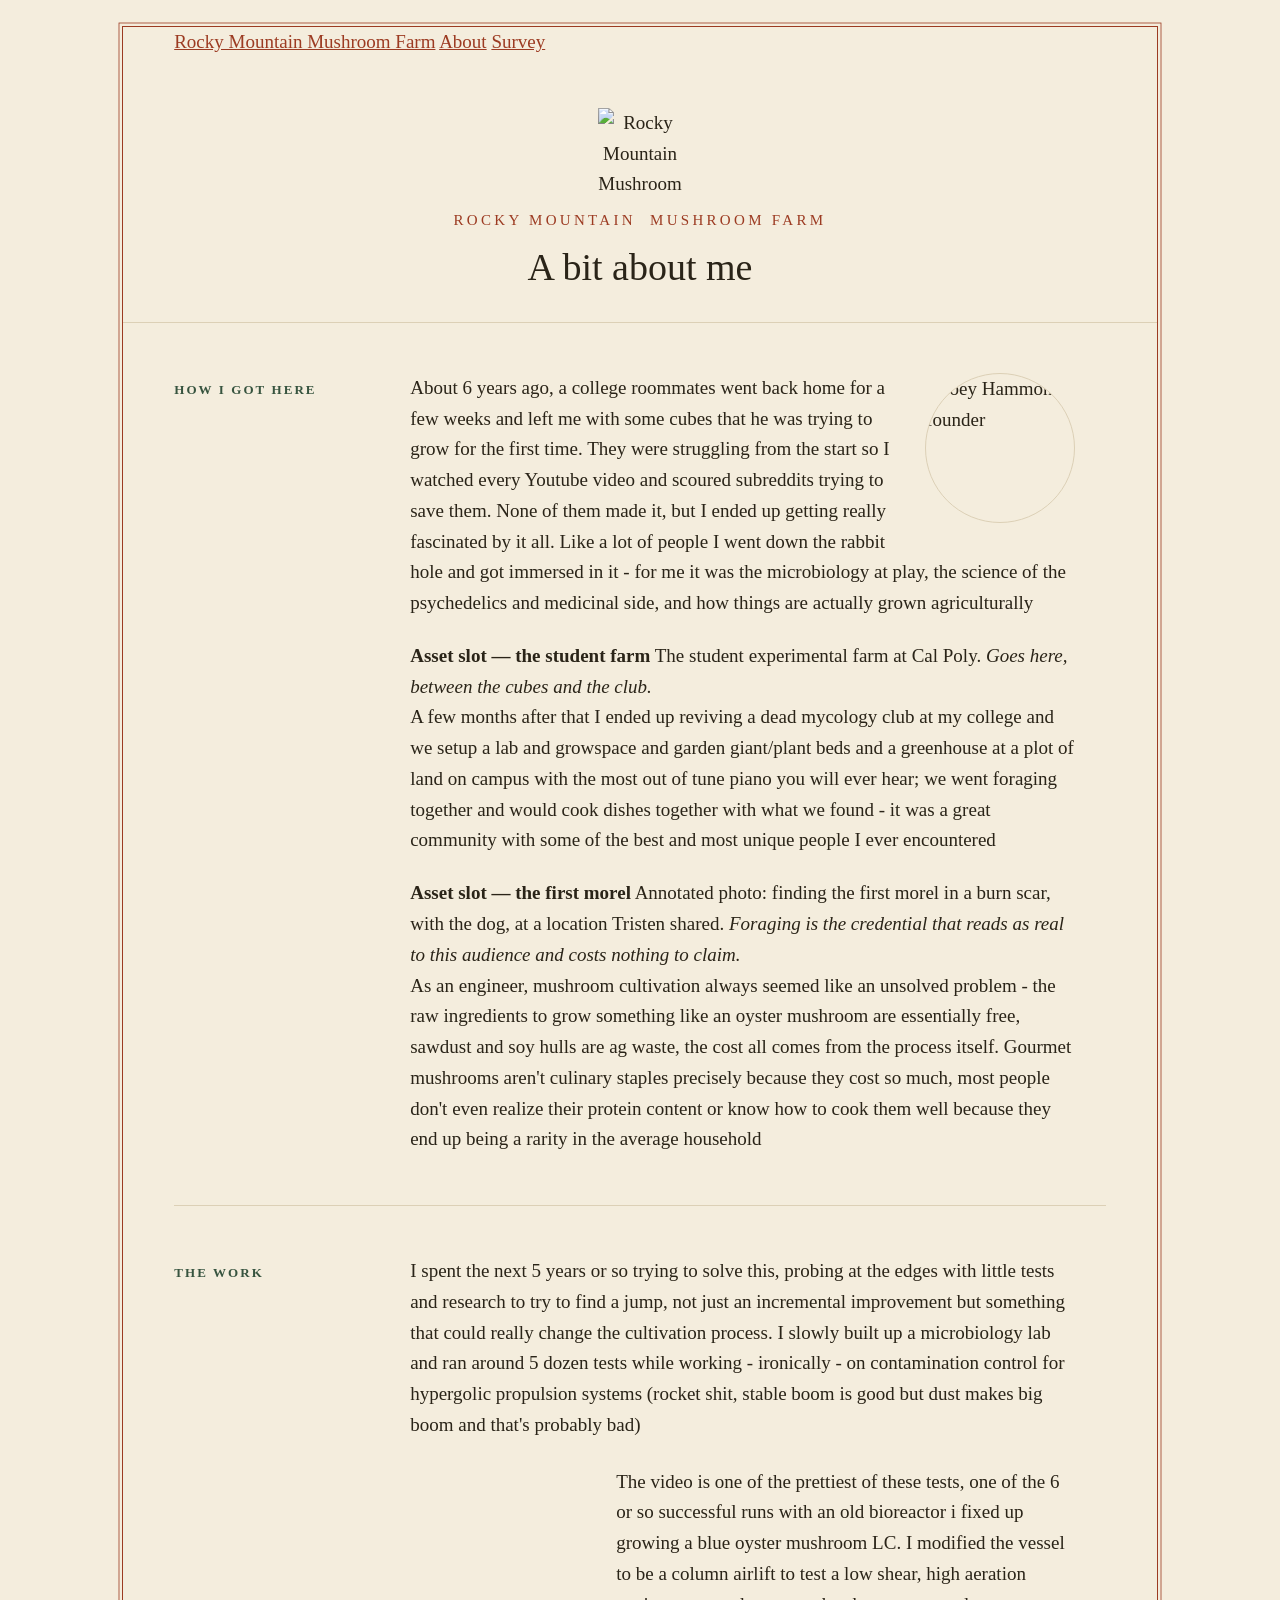
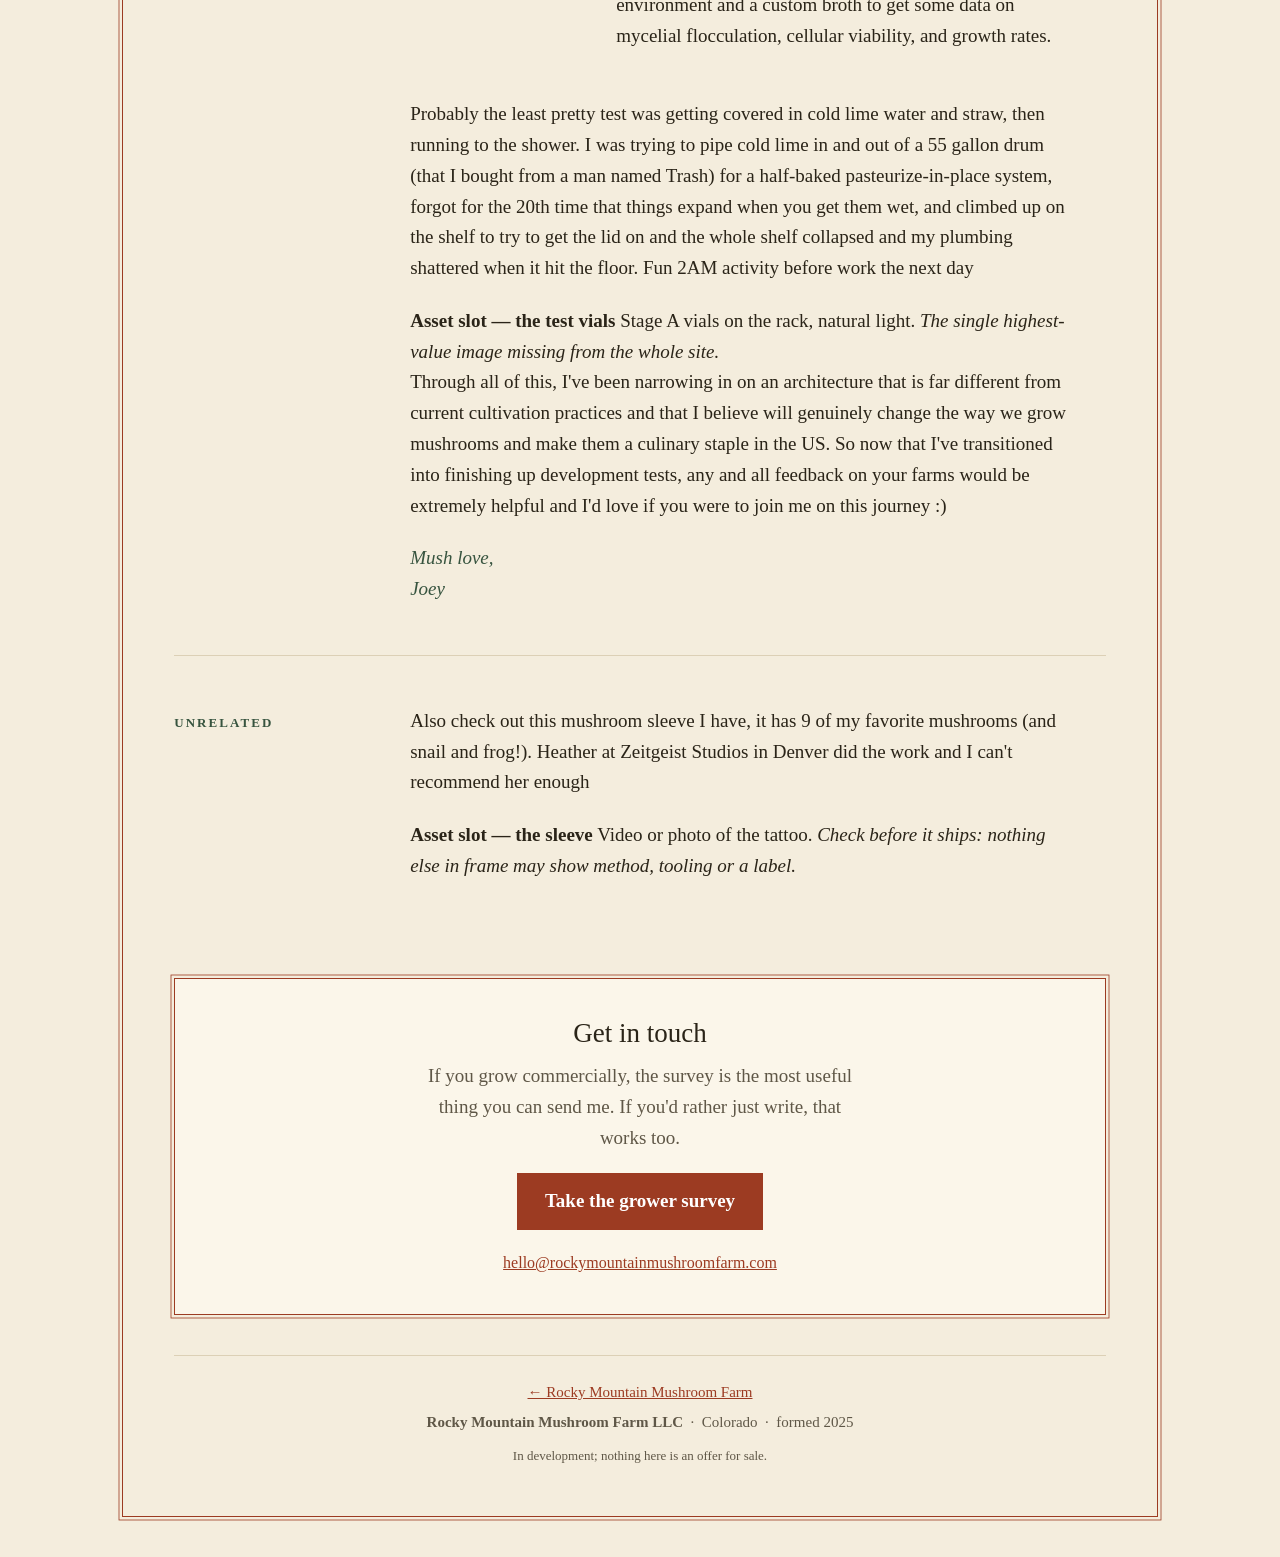
==== about/index.html @ e379b55b "Publish: three pages, real domain, analytics, the About story Generated by Business/Marketing/Websit" ====
<!doctype html>
<html lang="en" class="nojs">
<head>
<meta charset="utf-8">
<script>document.documentElement.className="js"</script>
<meta name="viewport" content="width=device-width,initial-scale=1">
<title>About — Rocky Mountain Mushroom Farm</title>
<meta name="description" content="Joey Hammond, Rocky Mountain Mushroom Farm: how a Colorado grow-block company started, and how to get in touch.">
<meta name="theme-color" content="#f4eddd" media="(prefers-color-scheme: light)">
<meta name="theme-color" content="#17160f" media="(prefers-color-scheme: dark)">
<link rel="canonical" href="https://rockymountainmushroomfarm.com/about.html">
<meta name="robots" content="index,follow">
<link rel="icon" type="image/png" href="assets/emblem.png">
<style>
  /* Tokens duplicated from index.html on purpose: three files, no build step, no
     stylesheet request on the critical path. ../Brand/check_brand.py compares them by
     value, so they cannot drift silently. */
  :root{
    color-scheme: light dark;
    --linen:#F4EDDD; --ink:#2A2418; --brick:#9C3B22; --pine:#37543F;
    --bg:var(--linen); --panel:#FBF6EA; --line:#DCD0B6; --muted:#5F5747;
    --maxw:1080px; --measure:70ch;
    --serif: Georgia,"Iowan Old Style","Palatino Linotype",Palatino,"Book Antiqua",
             "Times New Roman",serif;
  }
  @media (prefers-color-scheme: dark){
    :root{ --bg:#17160F; --panel:#1E1C14; --line:#3A3527; --ink:#EDE5D2;
           --muted:#A79D87; --brick:#D2743F; --pine:#8FB69C; }
  }
  *{box-sizing:border-box}
  body{margin:0;background:var(--bg);color:var(--ink);font:19px/1.62 var(--serif);
       -webkit-font-smoothing:antialiased;text-rendering:optimizeLegibility}
  img,video{max-width:100%;height:auto;display:block}
  .wrap{max-width:var(--maxw);margin:0 auto;padding:26px 22px 40px}
  a{color:var(--brick)}
  a:focus-visible{outline:2px solid var(--brick);outline-offset:3px}
  .sheet{position:relative;border:1.6px solid var(--brick);
    box-shadow:0 0 0 2.6px var(--bg),0 0 0 3.4px var(--brick);
    padding:0 clamp(20px,4vw,52px) clamp(26px,4vw,44px);background:var(--bg);
    overflow:hidden}
  .sheet::before{content:"";position:absolute;inset:0;z-index:0;pointer-events:none;
    background:url("assets/gills.png") repeat;background-size:270px 270px;opacity:.06}
  .sheet>*{position:relative;z-index:1}
  @media (prefers-color-scheme: dark){ .sheet::before{opacity:.11;filter:invert(1)} }

  header{text-align:center;padding:clamp(30px,5vw,50px) 0 clamp(22px,3vw,32px);
    border-bottom:1px solid var(--line);
    margin:0 calc(-1 * clamp(20px,4vw,52px)) 0}
  .emblem{width:84px;margin:0 auto 16px}
  @media (prefers-color-scheme: dark){ .emblem img{filter:invert(1)} }
  .wordmark{font-size:15px;letter-spacing:.22em;color:var(--brick);margin:0 0 14px}
  h1{font-size:clamp(26px,3.6vw,38px);line-height:1.15;margin:0;font-weight:400}

  section{display:grid;grid-template-columns:190px minmax(0,1fr);gap:0 46px;
    padding:50px 0;border-bottom:1px solid var(--line)}
  section:last-of-type{border-bottom:0}
  h2{grid-column:1;margin:6px 0 0;font-size:13px;letter-spacing:.16em;
    text-transform:uppercase;color:var(--pine);font-weight:700}
  .body{grid-column:2;max-width:var(--measure)}
  .body>*:first-child{margin-top:0}
  .body>*:last-child{margin-bottom:0}
  .body p{margin:0 0 22px}
  @media (max-width:860px){
    section{grid-template-columns:1fr;gap:0;padding:38px 0}
    h2{grid-column:1;margin:0 0 14px}
    .body{grid-column:1}
  }

  /* The bioreactor clip was shot against a lab wall whose top-right corner was a hard
     white panel that punched a hole in the page. build_media.py crops the wall out and
     grades the highlights down to linen; this mask does the rest, dissolving the
     rectangle into whatever the page ground is. It has to be CSS, not baked in: the
     ground is linen in light mode and near-black in dark mode. */
  figure{margin:30px 0 0}
  figure video,figure img{width:100%}
  figure.clip video{
    -webkit-mask-image:radial-gradient(ellipse 84% 76% at 50% 48%,
      #000 60%,rgba(0,0,0,.62) 85%,transparent 100%);
    mask-image:radial-gradient(ellipse 84% 76% at 50% 48%,
      #000 60%,rgba(0,0,0,.62) 85%,transparent 100%);
  }
  figcaption{font-size:15px;line-height:1.5;color:var(--muted);padding:10px 4px 2px}
  .media-row{display:grid;gap:20px;grid-template-columns:minmax(0,186px) minmax(0,1fr);
    align-items:center;margin:26px 0 0}
  .media-row figure{margin:0}
  @media (max-width:640px){ .media-row{grid-template-columns:1fr} }
  .portrait{width:150px;border-radius:50%;border:1px solid var(--line);float:right;
    margin:4px 0 18px 26px}
  @media (max-width:520px){ .portrait{float:none;margin:0 auto 20px} }

  /* Draft-only, same gate as index.html: these are the beats to write, not copy. A
     grower must never land on a page that shows them the outline instead of the story,
     so `body.clean` hides every one of them on a live host. Fill one in, delete its
     .todo, and it ships. */
  .todo{display:block;border:1.5px dashed var(--pine);padding:16px 20px;margin:0 0 18px;
    color:var(--pine);font-size:15.5px;line-height:1.55;background:var(--panel)}
  .todo b{display:block;font-size:13px;letter-spacing:.14em;text-transform:uppercase;
    margin-bottom:6px}
  .todo i{display:block;font-style:normal;color:var(--muted);font-size:14px;margin-top:6px}
  body.clean .todo{display:none}
  .signoff{margin-top:26px;font-style:italic;color:var(--pine)}
  body.clean .draftonly{display:none}

  .cta{border:1.6px solid var(--brick);box-shadow:0 0 0 2.6px var(--bg),0 0 0 3.4px var(--brick);
    padding:clamp(24px,4vw,38px);margin:46px 0 0;background:var(--panel);text-align:center}
  .cta h3{font-size:clamp(20px,2.4vw,27px);line-height:1.2;margin:0 0 12px;font-weight:400}
  .cta p{color:var(--muted);margin:0 auto 20px;max-width:46ch}
  .btn{display:inline-block;background:var(--brick);color:#fff;text-decoration:none;
    font-weight:700;padding:13px 28px}
  .quiet{font-size:16px;color:var(--muted)}
  footer{margin:40px 0 0;padding:24px 0 0;border-top:1px solid var(--line);
    font-size:15px;color:var(--muted);text-align:center}
  footer p{margin:0 0 6px}
</style>
</head>
<body>
<div class="wrap">
 <div class="sheet">

  <nav class="nav">
    <a class="nav-mark" href="index.html">Rocky&nbsp;Mountain Mushroom&nbsp;Farm</a>
    <span class="nav-links">
      <a href="about.html">About</a>
      <a href="survey.html">Survey</a>
    </span>
  </nav>

  <header>
    <div class="emblem">
      <img src="assets/emblem.png" width="84" height="84" decoding="async"
           alt="Rocky Mountain Mushroom Farm — woodcut oyster-mushroom seal">
    </div>
    <p class="wordmark">ROCKY&nbsp;MOUNTAIN&nbsp; MUSHROOM&nbsp;FARM</p>
    <h1>A bit about me</h1>
  </header>

  <section>
    <h2>How I got here</h2>
    <div class="body">
      <img class="portrait" src="assets/headshot.jpg" width="150" height="150"
           loading="lazy" decoding="async" alt="Joey Hammond, founder">

      <p>About 6 years ago, a college roommates went back home for a few weeks and
      left me with some cubes that he was trying to grow for the first time. They were
      struggling from the start so I watched every Youtube video and scoured subreddits
      trying to save them. None of them made it, but I ended up getting really
      fascinated by it all. Like a lot of people I went down the rabbit hole and got
      immersed in it - for me it was the microbiology at play, the science of the
      psychedelics and medicinal side, and how things are actually grown
      agriculturally</p>

      <div class="slot"><b>Asset slot — the student farm</b>
        The student experimental farm at Cal Poly.
        <i>Goes here, between the cubes and the club.</i></div>

      <p>A few months after that I ended up reviving a dead mycology club at my college
      and we setup a lab and growspace and garden giant/plant beds and a greenhouse at a
      plot of land on campus with the most out of tune piano you will ever hear; we went
      foraging together and would cook dishes together with what we found - it was a
      great community with some of the best and most unique people I ever
      encountered</p>

      <div class="slot"><b>Asset slot — the first morel</b>
        Annotated photo: finding the first morel in a burn scar, with the dog, at a
        location Tristen shared.
        <i>Foraging is the credential that reads as real to this audience and costs
        nothing to claim.</i></div>

      <p>As an engineer, mushroom cultivation always seemed like an unsolved problem -
      the raw ingredients to grow something like an oyster mushroom are essentially
      free, sawdust and soy hulls are ag waste, the cost all comes from the process
      itself. Gourmet mushrooms aren't culinary staples precisely because they cost so
      much, most people don't even realize their protein content or know how to cook
      them well because they end up being a rarity in the average household</p>
    </div>
  </section>

  <section>
    <h2>The work</h2>
    <div class="body">

      <p>I spent the next 5 years or so trying to solve this, probing at the edges
      with little tests and research to try to find a jump, not just an incremental
      improvement but something that could really change the cultivation process. I
      slowly built up a microbiology lab and ran around 5 dozen tests while working -
      ironically - on contamination control for hypergolic propulsion systems (rocket
      shit, stable boom is good but dust makes big boom and that's probably bad)</p>

      <div class="media-row">
        <figure class="clip">
          <video src="assets/bioreactor.mp4" poster="assets/bioreactor_poster.jpg"
                 autoplay muted loop playsinline preload="metadata"
                 aria-label="Aerated blue oyster liquid culture running in a bioreactor"></video>
        </figure>
        <div>
          <p>The video is one of the prettiest of these tests, one of the 6 or so
          successful runs with an old bioreactor i fixed up growing a blue oyster
          mushroom LC. I modified the vessel to be a column airlift to test a low shear,
          high aeration environment and a custom broth to get some data on mycelial
          flocculation, cellular viability, and growth rates.</p>
        </div>
      </div>

      <p style="margin-top:26px">Probably the least pretty test was getting covered in
      cold lime water and straw, then running to the shower. I was trying to pipe cold
      lime in and out of a 55 gallon drum (that I bought from a man named Trash) for a
      half-baked pasteurize-in-place system, forgot for the 20th time that things expand
      when you get them wet, and climbed up on the shelf to try to get the lid on and the
      whole shelf collapsed and my plumbing shattered when it hit the floor. Fun 2AM
      activity before work the next day</p>

      <div class="slot"><b>Asset slot — the test vials</b>
        Stage A vials on the rack, natural light.
        <i>The single highest-value image missing from the whole site.</i></div>

      <div class="todo"><b>⬖ Owner: the research paragraph goes here</b>
        A proposed paragraph covering the paper, the filing and the current stage — the
        one carrying the approved &ldquo;mycelial enzymatic expression&rdquo; wording —
        is drafted beside your verbatim text in
        <b>Business/Marketing/Website/ABOUT_ME_DRAFT.md §2</b>, for you to mesh in your
        own words.
        <i>It deliberately overlaps the five-years paragraph above; merge them into one
        rather than running both.</i></div>

      <p>Through all of this, I've been narrowing in on an architecture that is far
      different from current cultivation practices and that I believe will genuinely
      change the way we grow mushrooms and make them a culinary staple in the US. So now
      that I've transitioned into finishing up development tests, any and all feedback on
      your farms would be extremely helpful and I'd love if you were to join me on this
      journey :)</p>

      <p class="signoff">Mush love,<br>Joey</p>
    </div>
  </section>

  <section>
    <h2>Unrelated</h2>
    <div class="body">
      <p>Also check out this mushroom sleeve I have, it has 9 of my favorite mushrooms
      (and snail and frog!). Heather at Zeitgeist Studios in Denver did the work and I
      can't recommend her enough</p>

      <div class="slot"><b>Asset slot — the sleeve</b>
        Video or photo of the tattoo.
        <i>Check before it ships: nothing else in frame may show method, tooling or a
        label.</i></div>
    </div>
  </section>

  <div class="cta">
    <h3>Get in touch</h3>
    <p>If you grow commercially, the survey is the most useful thing you can send me. If
    you'd rather just write, that works too.</p>
    <p><a class="btn" href="survey.html">Take the grower survey</a></p>
    <p class="quiet" style="margin:20px auto 0">
      <a href="mailto:hello@rockymountainmushroomfarm.com">hello@rockymountainmushroomfarm.com</a></p>
  </div>

  <footer>
    <p><a href="index.html">&larr; Rocky Mountain Mushroom Farm</a></p>
    <p><strong>Rocky Mountain Mushroom Farm LLC</strong> &nbsp;·&nbsp; Colorado
       &nbsp;·&nbsp; formed 2025</p>
    <p class="quiet" style="margin-top:10px;font-size:13px">In development; nothing here
    is an offer for sale.</p>
  </footer>

 </div>
</div>

<script>
(function(){
  // Same gate as index.html: the outline is for you, not for a grower. file:// and
  // localhost show it, a real host hides it, ?draft=1 forces it on anywhere.
  var q = new URLSearchParams(location.search);
  var mine = location.protocol === 'file:' || /^(localhost|127\.|\[::1\])/.test(location.hostname);
  if (!(q.has('draft') || (mine && !q.has('clean')))) document.body.classList.add('clean');

  var v = document.querySelector('video');
  if (v && 'IntersectionObserver' in window){
    new IntersectionObserver(function(es){
      es.forEach(function(e){ if (e.isIntersecting) { v.play().catch(function(){}); } else { v.pause(); } });
    }, {threshold:0.15}).observe(v);
  }
})();
</script>
<!-- Cloudflare Web Analytics. Free, cookieless, no consent banner needed.
     Token supplied by the owner 2026-08-03. Same line on all three pages. -->
<script defer src="https://static.cloudflareinsights.com/beacon.min.js"
        data-cf-beacon='{"token": "ac9e7b3b735646d6b287cc9cdd461522"}'></script>
</body>
</html>
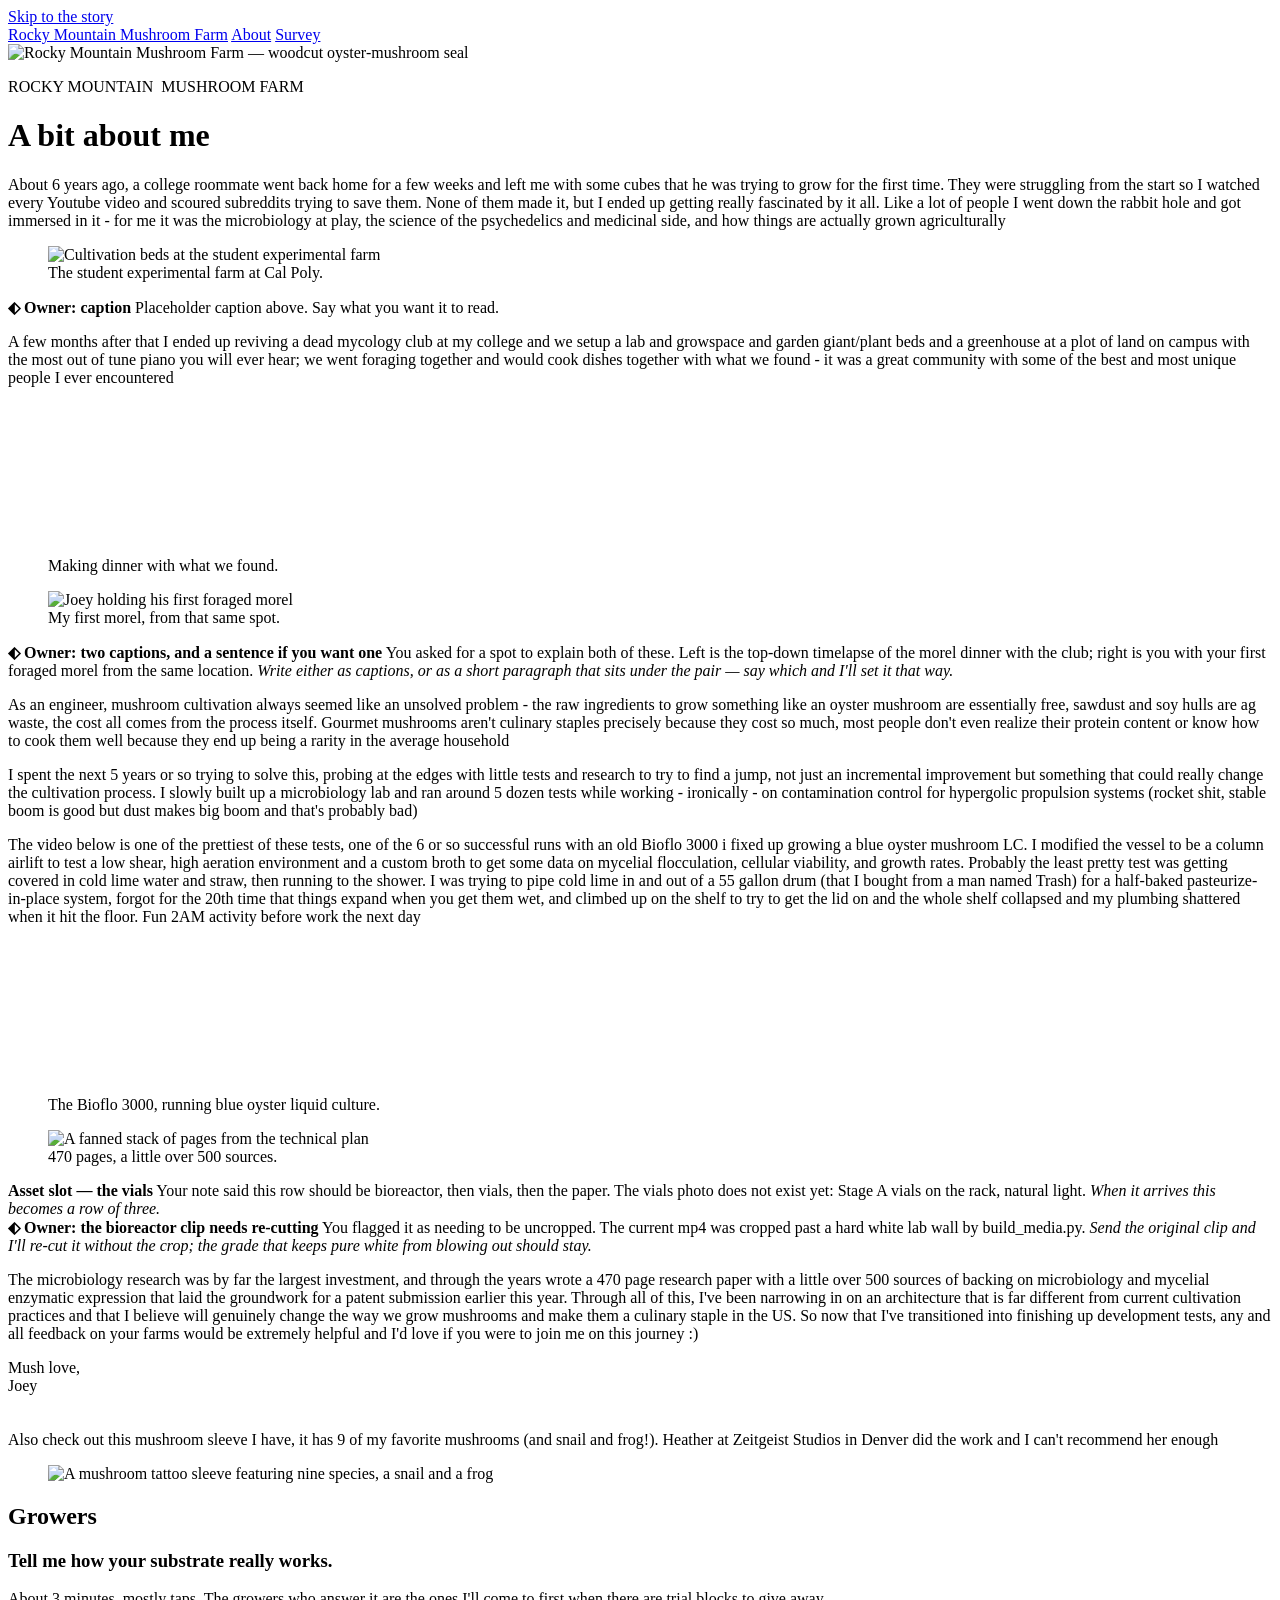
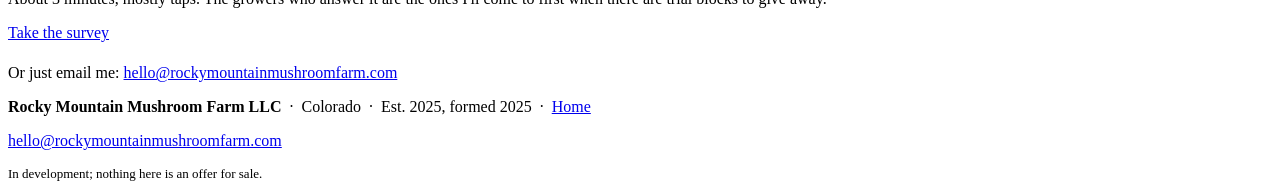
==== commit b947399d: "Site: one stylesheet, one script, and the owner's own copy - All CSS and JS moved into assets/site.c" ====
--- a/about/index.html
+++ b/about/index.html
@@ -5,127 +5,34 @@
 <script>document.documentElement.className="js"</script>
 <meta name="viewport" content="width=device-width,initial-scale=1">
 <title>About — Rocky Mountain Mushroom Farm</title>
-<meta name="description" content="Joey Hammond, Rocky Mountain Mushroom Farm: how a Colorado grow-block company started, and how to get in touch.">
+<meta name="description" content="How Rocky Mountain Mushroom Farm started: a college roommate's cubes, a revived mycology club, five years of tests, and a 470-page plan.">
 <meta name="theme-color" content="#f4eddd" media="(prefers-color-scheme: light)">
 <meta name="theme-color" content="#17160f" media="(prefers-color-scheme: dark)">
 <link rel="canonical" href="https://rockymountainmushroomfarm.com/about.html">
-<meta name="robots" content="index,follow">
+<meta property="og:title" content="About — Rocky Mountain Mushroom Farm">
+<meta property="og:description" content="How this started, and what five years of tests turned into.">
+<meta property="og:type" content="article">
+<meta property="og:url" content="https://rockymountainmushroomfarm.com/about.html">
+<meta property="og:image" content="https://rockymountainmushroomfarm.com/assets/og.png">
+<meta name="twitter:card" content="summary_large_image">
 <link rel="icon" type="image/png" href="assets/emblem.png">
-<style>
-  /* Tokens duplicated from index.html on purpose: three files, no build step, no
-     stylesheet request on the critical path. ../Brand/check_brand.py compares them by
-     value, so they cannot drift silently. */
-  :root{
-    color-scheme: light dark;
-    --linen:#F4EDDD; --ink:#2A2418; --brick:#9C3B22; --pine:#37543F;
-    --bg:var(--linen); --panel:#FBF6EA; --line:#DCD0B6; --muted:#5F5747;
-    --maxw:1080px; --measure:70ch;
-    --serif: Georgia,"Iowan Old Style","Palatino Linotype",Palatino,"Book Antiqua",
-             "Times New Roman",serif;
-  }
-  @media (prefers-color-scheme: dark){
-    :root{ --bg:#17160F; --panel:#1E1C14; --line:#3A3527; --ink:#EDE5D2;
-           --muted:#A79D87; --brick:#D2743F; --pine:#8FB69C; }
-  }
-  *{box-sizing:border-box}
-  body{margin:0;background:var(--bg);color:var(--ink);font:19px/1.62 var(--serif);
-       -webkit-font-smoothing:antialiased;text-rendering:optimizeLegibility}
-  img,video{max-width:100%;height:auto;display:block}
-  .wrap{max-width:var(--maxw);margin:0 auto;padding:26px 22px 40px}
-  a{color:var(--brick)}
-  a:focus-visible{outline:2px solid var(--brick);outline-offset:3px}
-  .sheet{position:relative;border:1.6px solid var(--brick);
-    box-shadow:0 0 0 2.6px var(--bg),0 0 0 3.4px var(--brick);
-    padding:0 clamp(20px,4vw,52px) clamp(26px,4vw,44px);background:var(--bg);
-    overflow:hidden}
-  .sheet::before{content:"";position:absolute;inset:0;z-index:0;pointer-events:none;
-    background:url("assets/gills.png") repeat;background-size:270px 270px;opacity:.06}
-  .sheet>*{position:relative;z-index:1}
-  @media (prefers-color-scheme: dark){ .sheet::before{opacity:.11;filter:invert(1)} }
-
-  header{text-align:center;padding:clamp(30px,5vw,50px) 0 clamp(22px,3vw,32px);
-    border-bottom:1px solid var(--line);
-    margin:0 calc(-1 * clamp(20px,4vw,52px)) 0}
-  .emblem{width:84px;margin:0 auto 16px}
-  @media (prefers-color-scheme: dark){ .emblem img{filter:invert(1)} }
-  .wordmark{font-size:15px;letter-spacing:.22em;color:var(--brick);margin:0 0 14px}
-  h1{font-size:clamp(26px,3.6vw,38px);line-height:1.15;margin:0;font-weight:400}
-
-  section{display:grid;grid-template-columns:190px minmax(0,1fr);gap:0 46px;
-    padding:50px 0;border-bottom:1px solid var(--line)}
-  section:last-of-type{border-bottom:0}
-  h2{grid-column:1;margin:6px 0 0;font-size:13px;letter-spacing:.16em;
-    text-transform:uppercase;color:var(--pine);font-weight:700}
-  .body{grid-column:2;max-width:var(--measure)}
-  .body>*:first-child{margin-top:0}
-  .body>*:last-child{margin-bottom:0}
-  .body p{margin:0 0 22px}
-  @media (max-width:860px){
-    section{grid-template-columns:1fr;gap:0;padding:38px 0}
-    h2{grid-column:1;margin:0 0 14px}
-    .body{grid-column:1}
-  }
-
-  /* The bioreactor clip was shot against a lab wall whose top-right corner was a hard
-     white panel that punched a hole in the page. build_media.py crops the wall out and
-     grades the highlights down to linen; this mask does the rest, dissolving the
-     rectangle into whatever the page ground is. It has to be CSS, not baked in: the
-     ground is linen in light mode and near-black in dark mode. */
-  figure{margin:30px 0 0}
-  figure video,figure img{width:100%}
-  figure.clip video{
-    -webkit-mask-image:radial-gradient(ellipse 84% 76% at 50% 48%,
-      #000 60%,rgba(0,0,0,.62) 85%,transparent 100%);
-    mask-image:radial-gradient(ellipse 84% 76% at 50% 48%,
-      #000 60%,rgba(0,0,0,.62) 85%,transparent 100%);
-  }
-  figcaption{font-size:15px;line-height:1.5;color:var(--muted);padding:10px 4px 2px}
-  .media-row{display:grid;gap:20px;grid-template-columns:minmax(0,186px) minmax(0,1fr);
-    align-items:center;margin:26px 0 0}
-  .media-row figure{margin:0}
-  @media (max-width:640px){ .media-row{grid-template-columns:1fr} }
-  .portrait{width:150px;border-radius:50%;border:1px solid var(--line);float:right;
-    margin:4px 0 18px 26px}
-  @media (max-width:520px){ .portrait{float:none;margin:0 auto 20px} }
-
-  /* Draft-only, same gate as index.html: these are the beats to write, not copy. A
-     grower must never land on a page that shows them the outline instead of the story,
-     so `body.clean` hides every one of them on a live host. Fill one in, delete its
-     .todo, and it ships. */
-  .todo{display:block;border:1.5px dashed var(--pine);padding:16px 20px;margin:0 0 18px;
-    color:var(--pine);font-size:15.5px;line-height:1.55;background:var(--panel)}
-  .todo b{display:block;font-size:13px;letter-spacing:.14em;text-transform:uppercase;
-    margin-bottom:6px}
-  .todo i{display:block;font-style:normal;color:var(--muted);font-size:14px;margin-top:6px}
-  body.clean .todo{display:none}
-  .signoff{margin-top:26px;font-style:italic;color:var(--pine)}
-  body.clean .draftonly{display:none}
-
-  .cta{border:1.6px solid var(--brick);box-shadow:0 0 0 2.6px var(--bg),0 0 0 3.4px var(--brick);
-    padding:clamp(24px,4vw,38px);margin:46px 0 0;background:var(--panel);text-align:center}
-  .cta h3{font-size:clamp(20px,2.4vw,27px);line-height:1.2;margin:0 0 12px;font-weight:400}
-  .cta p{color:var(--muted);margin:0 auto 20px;max-width:46ch}
-  .btn{display:inline-block;background:var(--brick);color:#fff;text-decoration:none;
-    font-weight:700;padding:13px 28px}
-  .quiet{font-size:16px;color:var(--muted)}
-  footer{margin:40px 0 0;padding:24px 0 0;border-top:1px solid var(--line);
-    font-size:15px;color:var(--muted);text-align:center}
-  footer p{margin:0 0 6px}
-</style>
+<link rel="apple-touch-icon" href="assets/emblem.png">
+<link rel="stylesheet" href="assets/site.css">
 </head>
 <body>
+<a class="skip" href="#story">Skip to the story</a>
 <div class="wrap">
  <div class="sheet">
 
   <nav class="nav">
     <a class="nav-mark" href="index.html">Rocky&nbsp;Mountain Mushroom&nbsp;Farm</a>
     <span class="nav-links">
-      <a href="about.html">About</a>
+      <a href="about.html" aria-current="page">About</a>
       <a href="survey.html">Survey</a>
     </span>
   </nav>
 
-  <header>
+  <header class="crest">
     <div class="emblem">
       <img src="assets/emblem.png" width="84" height="84" decoding="async"
            alt="Rocky Mountain Mushroom Farm — woodcut oyster-mushroom seal">
@@ -134,155 +41,150 @@
     <h1>A bit about me</h1>
   </header>
 
-  <section>
-    <h2>How I got here</h2>
-    <div class="body">
-      <img class="portrait" src="assets/headshot.jpg" width="150" height="150"
-           loading="lazy" decoding="async" alt="Joey Hammond, founder">
+  <!-- No section headings and no rules on this page (owner, 2026-08-03: "remove my
+       headshot, the section lines, and the section titles"). The pictures do the
+       sectioning. Because the divider in site.css belongs to the heading rather than
+       to the section, removing the headings removes the rules automatically -- there
+       is nothing to switch off. -->
+  <div class="longform" id="story">
 
-      <p>About 6 years ago, a college roommates went back home for a few weeks and
-      left me with some cubes that he was trying to grow for the first time. They were
-      struggling from the start so I watched every Youtube video and scoured subreddits
-      trying to save them. None of them made it, but I ended up getting really
-      fascinated by it all. Like a lot of people I went down the rabbit hole and got
-      immersed in it - for me it was the microbiology at play, the science of the
-      psychedelics and medicinal side, and how things are actually grown
-      agriculturally</p>
+    <p>About 6 years ago, a college roommate went back home for a few weeks and left me
+    with some cubes that he was trying to grow for the first time. They were struggling
+    from the start so I watched every Youtube video and scoured subreddits trying to save
+    them. None of them made it, but I ended up getting really fascinated by it all. Like
+    a lot of people I went down the rabbit hole and got immersed in it - for me it was
+    the microbiology at play, the science of the psychedelics and medicinal side, and how
+    things are actually grown agriculturally</p>
 
-      <div class="slot"><b>Asset slot — the student farm</b>
-        The student experimental farm at Cal Poly.
-        <i>Goes here, between the cubes and the club.</i></div>
+    <figure>
+      <img src="assets/beds.jpg" width="700" height="525" loading="lazy"
+           alt="Cultivation beds at the student experimental farm">
+      <figcaption>The student experimental farm at Cal Poly.</figcaption>
+    </figure>
+    <div class="todo"><b>⬖ Owner: caption</b>
+      Placeholder caption above. Say what you want it to read.</div>
 
-      <p>A few months after that I ended up reviving a dead mycology club at my college
-      and we setup a lab and growspace and garden giant/plant beds and a greenhouse at a
-      plot of land on campus with the most out of tune piano you will ever hear; we went
-      foraging together and would cook dishes together with what we found - it was a
-      great community with some of the best and most unique people I ever
-      encountered</p>
+    <p>A few months after that I ended up reviving a dead mycology club at my college and
+    we setup a lab and growspace and garden giant/plant beds and a greenhouse at a plot
+    of land on campus with the most out of tune piano you will ever hear; we went
+    foraging together and would cook dishes together with what we found - it was a great
+    community with some of the best and most unique people I ever encountered</p>
 
-      <div class="slot"><b>Asset slot — the first morel</b>
-        Annotated photo: finding the first morel in a burn scar, with the dog, at a
-        location Tristen shared.
-        <i>Foraging is the credential that reads as real to this audience and costs
-        nothing to claim.</i></div>
+    <div class="pair">
+      <figure>
+        <video src="assets/morel_dinner.mp4" poster="assets/morel_dinner_poster.jpg"
+               autoplay muted loop playsinline preload="metadata"
+               aria-label="Top-down timelapse of cooking a morel dinner"></video>
+        <figcaption>Making dinner with what we found.</figcaption>
+      </figure>
+      <figure>
+        <img src="assets/morel.jpg" width="620" height="827" loading="lazy"
+             alt="Joey holding his first foraged morel">
+        <figcaption>My first morel, from that same spot.</figcaption>
+      </figure>
+    </div>
+    <div class="todo"><b>⬖ Owner: two captions, and a sentence if you want one</b>
+      You asked for a spot to explain both of these. Left is the top-down timelapse of
+      the morel dinner with the club; right is you with your first foraged morel from
+      the same location.
+      <i>Write either as captions, or as a short paragraph that sits under the pair —
+      say which and I'll set it that way.</i></div>
 
-      <p>As an engineer, mushroom cultivation always seemed like an unsolved problem -
-      the raw ingredients to grow something like an oyster mushroom are essentially
-      free, sawdust and soy hulls are ag waste, the cost all comes from the process
-      itself. Gourmet mushrooms aren't culinary staples precisely because they cost so
-      much, most people don't even realize their protein content or know how to cook
-      them well because they end up being a rarity in the average household</p>
+    <p>As an engineer, mushroom cultivation always seemed like an unsolved problem - the
+    raw ingredients to grow something like an oyster mushroom are essentially free,
+    sawdust and soy hulls are ag waste, the cost all comes from the process itself.
+    Gourmet mushrooms aren't culinary staples precisely because they cost so much, most
+    people don't even realize their protein content or know how to cook them well because
+    they end up being a rarity in the average household</p>
+
+    <p>I spent the next 5 years or so trying to solve this, probing at the edges with
+    little tests and research to try to find a jump, not just an incremental improvement
+    but something that could really change the cultivation process. I slowly built up a
+    microbiology lab and ran around 5 dozen tests while working - ironically - on
+    contamination control for hypergolic propulsion systems (rocket shit, stable boom is
+    good but dust makes big boom and that's probably bad)</p>
+
+    <p>The video below is one of the prettiest of these tests, one of the 6 or so
+    successful runs with an old Bioflo 3000 i fixed up growing a blue oyster mushroom LC.
+    I modified the vessel to be a column airlift to test a low shear, high aeration
+    environment and a custom broth to get some data on mycelial flocculation, cellular
+    viability, and growth rates. Probably the least pretty test was getting covered in
+    cold lime water and straw, then running to the shower. I was trying to pipe cold lime
+    in and out of a 55 gallon drum (that I bought from a man named Trash) for a
+    half-baked pasteurize-in-place system, forgot for the 20th time that things expand
+    when you get them wet, and climbed up on the shelf to try to get the lid on and the
+    whole shelf collapsed and my plumbing shattered when it hit the floor. Fun 2AM
+    activity before work the next day</p>
+
+    <div class="pair">
+      <figure>
+        <video src="assets/bioreactor.mp4" poster="assets/bioreactor_poster.jpg"
+               autoplay muted loop playsinline preload="metadata"
+               aria-label="Aerated blue oyster liquid culture running in a bioreactor"></video>
+        <figcaption>The Bioflo 3000, running blue oyster liquid culture.</figcaption>
+      </figure>
+      <figure class="plate">
+        <img src="assets/paper.png" width="560" height="696" loading="lazy"
+             alt="A fanned stack of pages from the technical plan">
+        <figcaption>470 pages, a little over 500 sources.</figcaption>
+      </figure>
     </div>
-  </section>
+    <div class="slot"><b>Asset slot — the vials</b>
+      Your note said this row should be bioreactor, then vials, then the paper. The vials
+      photo does not exist yet: Stage A vials on the rack, natural light.
+      <i>When it arrives this becomes a row of three.</i></div>
+    <div class="todo"><b>⬖ Owner: the bioreactor clip needs re-cutting</b>
+      You flagged it as needing to be uncropped. The current mp4 was cropped past a hard
+      white lab wall by build_media.py.
+      <i>Send the original clip and I'll re-cut it without the crop; the grade that keeps
+      pure white from blowing out should stay.</i></div>
 
-  <section>
-    <h2>The work</h2>
-    <div class="body">
+    <p>The microbiology research was by far the largest investment, and through the years
+    wrote a 470 page research paper with a little over 500 sources of backing on
+    microbiology and mycelial enzymatic expression that laid the groundwork for a patent
+    submission earlier this year. Through all of this, I've been narrowing in on an
+    architecture that is far different from current cultivation practices and that I
+    believe will genuinely change the way we grow mushrooms and make them a culinary
+    staple in the US. So now that I've transitioned into finishing up development tests,
+    any and all feedback on your farms would be extremely helpful and I'd love if you
+    were to join me on this journey :)</p>
 
-      <p>I spent the next 5 years or so trying to solve this, probing at the edges
-      with little tests and research to try to find a jump, not just an incremental
-      improvement but something that could really change the cultivation process. I
-      slowly built up a microbiology lab and ran around 5 dozen tests while working -
-      ironically - on contamination control for hypergolic propulsion systems (rocket
-      shit, stable boom is good but dust makes big boom and that's probably bad)</p>
+    <p class="signoff">Mush love,<br>Joey</p>
 
-      <div class="media-row">
-        <figure class="clip">
-          <video src="assets/bioreactor.mp4" poster="assets/bioreactor_poster.jpg"
-                 autoplay muted loop playsinline preload="metadata"
-                 aria-label="Aerated blue oyster liquid culture running in a bioreactor"></video>
-        </figure>
-        <div>
-          <p>The video is one of the prettiest of these tests, one of the 6 or so
-          successful runs with an old bioreactor i fixed up growing a blue oyster
-          mushroom LC. I modified the vessel to be a column airlift to test a low shear,
-          high aeration environment and a custom broth to get some data on mycelial
-          flocculation, cellular viability, and growth rates.</p>
-        </div>
-      </div>
+    <p style="margin-top:36px">Also check out this mushroom sleeve I have, it has 9 of my
+    favorite mushrooms (and snail and frog!). Heather at Zeitgeist Studios in Denver did
+    the work and I can't recommend her enough</p>
 
-      <p style="margin-top:26px">Probably the least pretty test was getting covered in
-      cold lime water and straw, then running to the shower. I was trying to pipe cold
-      lime in and out of a 55 gallon drum (that I bought from a man named Trash) for a
-      half-baked pasteurize-in-place system, forgot for the 20th time that things expand
-      when you get them wet, and climbed up on the shelf to try to get the lid on and the
-      whole shelf collapsed and my plumbing shattered when it hit the floor. Fun 2AM
-      activity before work the next day</p>
+    <figure>
+      <img src="assets/sleeve.jpg" width="700" height="525" loading="lazy"
+           alt="A mushroom tattoo sleeve featuring nine species, a snail and a frog">
+    </figure>
 
-      <div class="slot"><b>Asset slot — the test vials</b>
-        Stage A vials on the rack, natural light.
-        <i>The single highest-value image missing from the whole site.</i></div>
-
-      <div class="todo"><b>⬖ Owner: the research paragraph goes here</b>
-        A proposed paragraph covering the paper, the filing and the current stage — the
-        one carrying the approved &ldquo;mycelial enzymatic expression&rdquo; wording —
-        is drafted beside your verbatim text in
-        <b>Business/Marketing/Website/ABOUT_ME_DRAFT.md §2</b>, for you to mesh in your
-        own words.
-        <i>It deliberately overlaps the five-years paragraph above; merge them into one
-        rather than running both.</i></div>
-
-      <p>Through all of this, I've been narrowing in on an architecture that is far
-      different from current cultivation practices and that I believe will genuinely
-      change the way we grow mushrooms and make them a culinary staple in the US. So now
-      that I've transitioned into finishing up development tests, any and all feedback on
-      your farms would be extremely helpful and I'd love if you were to join me on this
-      journey :)</p>
-
-      <p class="signoff">Mush love,<br>Joey</p>
-    </div>
-  </section>
-
-  <section>
-    <h2>Unrelated</h2>
-    <div class="body">
-      <p>Also check out this mushroom sleeve I have, it has 9 of my favorite mushrooms
-      (and snail and frog!). Heather at Zeitgeist Studios in Denver did the work and I
-      can't recommend her enough</p>
-
-      <div class="slot"><b>Asset slot — the sleeve</b>
-        Video or photo of the tattoo.
-        <i>Check before it ships: nothing else in frame may show method, tooling or a
-        label.</i></div>
-    </div>
-  </section>
+  </div>
 
   <div class="cta">
-    <h3>Get in touch</h3>
-    <p>If you grow commercially, the survey is the most useful thing you can send me. If
-    you'd rather just write, that works too.</p>
-    <p><a class="btn" href="survey.html">Take the grower survey</a></p>
-    <p class="quiet" style="margin:20px auto 0">
+    <h2>Growers</h2>
+    <h3>Tell me how your substrate really works.</h3>
+    <p>About 3 minutes, mostly taps. The growers who answer it are the ones I'll come to
+    first when there are trial blocks to give away.</p>
+    <p><a class="btn" href="survey.html">Take the survey</a></p>
+    <p class="quiet" style="margin:22px auto 0">Or just email me:
       <a href="mailto:hello@rockymountainmushroomfarm.com">hello@rockymountainmushroomfarm.com</a></p>
   </div>
 
   <footer>
-    <p><a href="index.html">&larr; Rocky Mountain Mushroom Farm</a></p>
     <p><strong>Rocky Mountain Mushroom Farm LLC</strong> &nbsp;·&nbsp; Colorado
-       &nbsp;·&nbsp; formed 2025</p>
-    <p class="quiet" style="margin-top:10px;font-size:13px">In development; nothing here
+       &nbsp;·&nbsp; Est. 2025, formed 2025 &nbsp;·&nbsp;
+       <a href="index.html">Home</a></p>
+    <p><a href="mailto:hello@rockymountainmushroomfarm.com">hello@rockymountainmushroomfarm.com</a></p>
+    <p class="quiet" style="margin-top:12px;font-size:13px">In development; nothing here
     is an offer for sale.</p>
   </footer>
 
  </div>
 </div>
 
-<script>
-(function(){
-  // Same gate as index.html: the outline is for you, not for a grower. file:// and
-  // localhost show it, a real host hides it, ?draft=1 forces it on anywhere.
-  var q = new URLSearchParams(location.search);
-  var mine = location.protocol === 'file:' || /^(localhost|127\.|\[::1\])/.test(location.hostname);
-  if (!(q.has('draft') || (mine && !q.has('clean')))) document.body.classList.add('clean');
-
-  var v = document.querySelector('video');
-  if (v && 'IntersectionObserver' in window){
-    new IntersectionObserver(function(es){
-      es.forEach(function(e){ if (e.isIntersecting) { v.play().catch(function(){}); } else { v.pause(); } });
-    }, {threshold:0.15}).observe(v);
-  }
-})();
-</script>
+<script src="assets/site.js"></script>
 <!-- Cloudflare Web Analytics. Free, cookieless, no consent banner needed.
      Token supplied by the owner 2026-08-03. Same line on all three pages. -->
 <script defer src="https://static.cloudflareinsights.com/beacon.min.js"
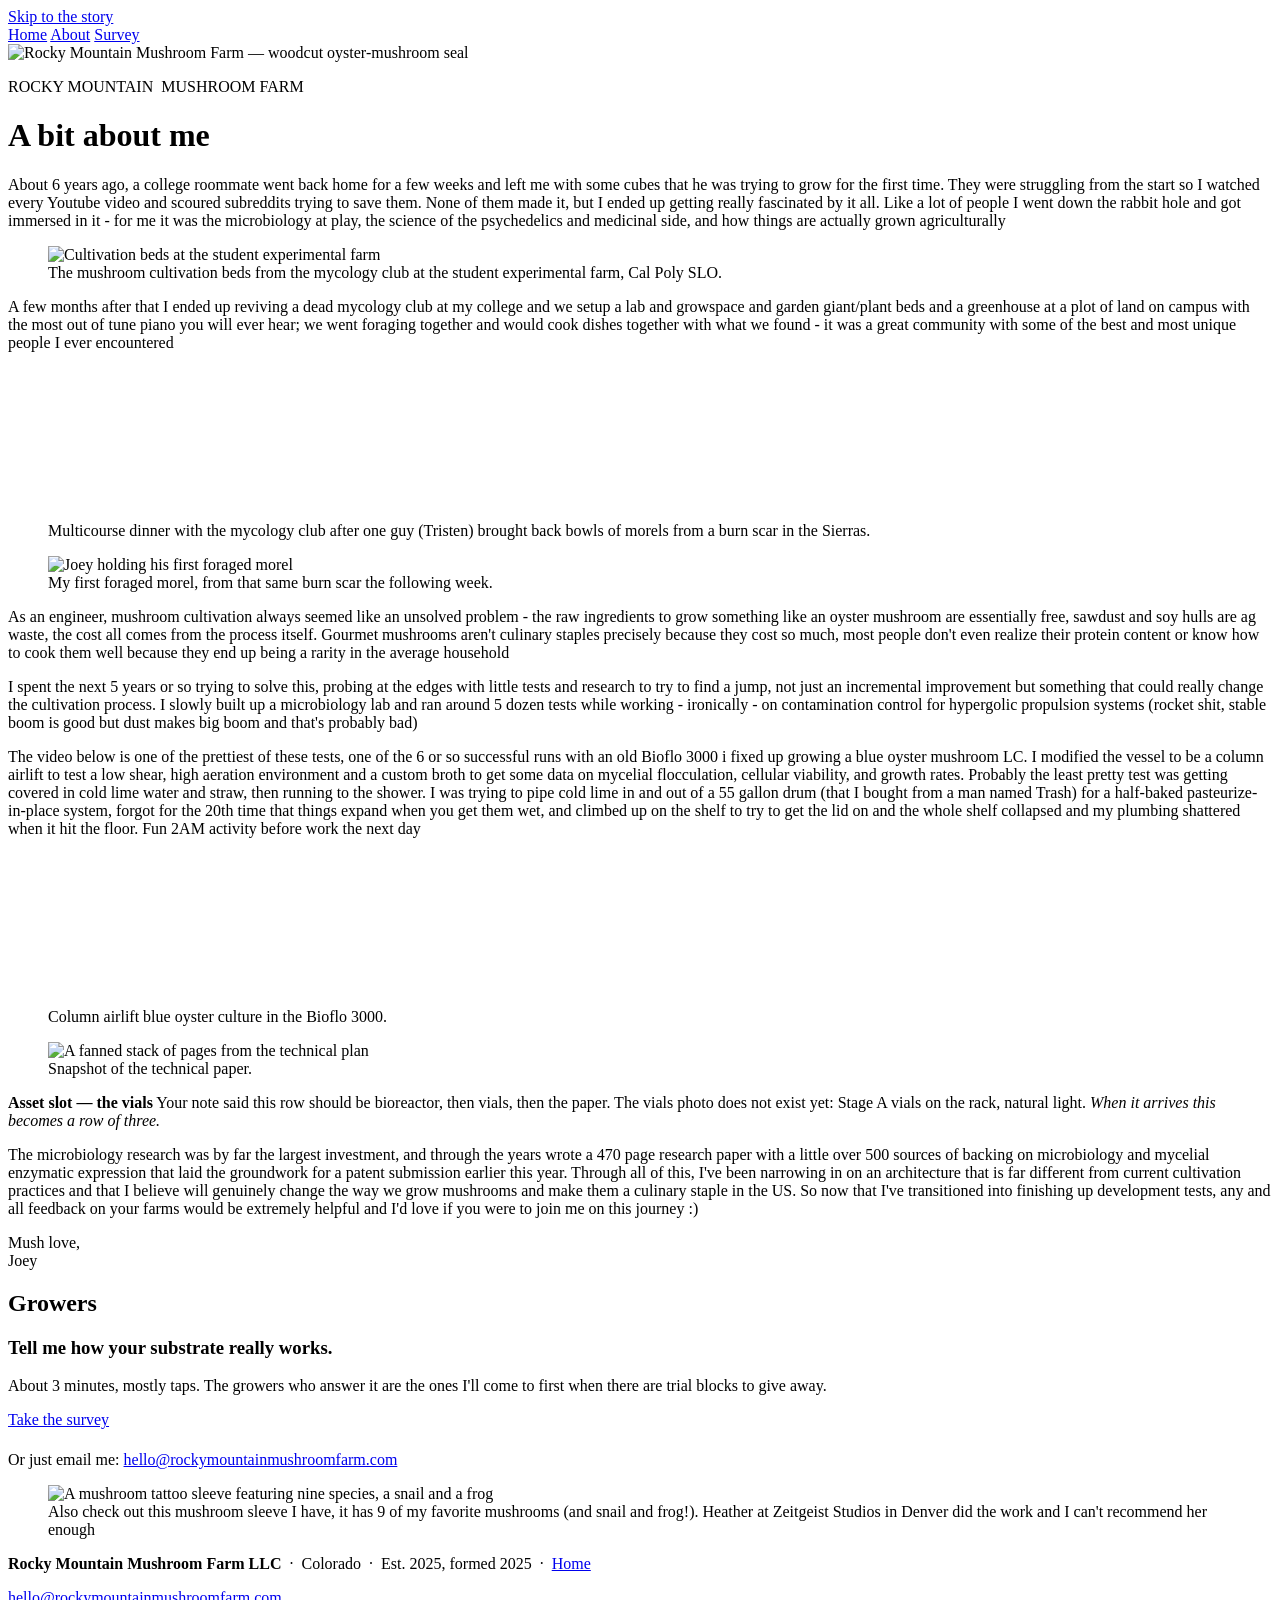
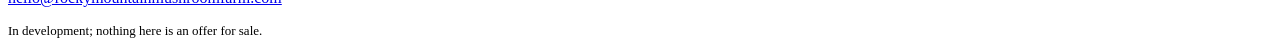
==== commit 08288936: "Site: owner's How-it-works and FAQs, nav, captions, uncropped clip Co-Authored-By: Claude Opus 5 <no" ====
--- a/about/index.html
+++ b/about/index.html
@@ -25,8 +25,8 @@
  <div class="sheet">
 
   <nav class="nav">
-    <a class="nav-mark" href="index.html">Rocky&nbsp;Mountain Mushroom&nbsp;Farm</a>
     <span class="nav-links">
+      <a href="index.html" class="home">Home</a>
       <a href="about.html" aria-current="page">About</a>
       <a href="survey.html">Survey</a>
     </span>
@@ -59,11 +59,9 @@
     <figure>
       <img src="assets/beds.jpg" width="700" height="525" loading="lazy"
            alt="Cultivation beds at the student experimental farm">
-      <figcaption>The student experimental farm at Cal Poly.</figcaption>
+      <figcaption>The mushroom cultivation beds from the mycology club at the
+        student experimental farm, Cal Poly SLO.</figcaption>
     </figure>
-    <div class="todo"><b>⬖ Owner: caption</b>
-      Placeholder caption above. Say what you want it to read.</div>
-
     <p>A few months after that I ended up reviving a dead mycology club at my college and
     we setup a lab and growspace and garden giant/plant beds and a greenhouse at a plot
     of land on campus with the most out of tune piano you will ever hear; we went
@@ -75,21 +73,17 @@
         <video src="assets/morel_dinner.mp4" poster="assets/morel_dinner_poster.jpg"
                autoplay muted loop playsinline preload="metadata"
                aria-label="Top-down timelapse of cooking a morel dinner"></video>
-        <figcaption>Making dinner with what we found.</figcaption>
+        <figcaption>Multicourse dinner with the mycology club after one guy
+          (Tristen) brought back bowls of morels from a burn scar in the
+          Sierras.</figcaption>
       </figure>
       <figure>
         <img src="assets/morel.jpg" width="620" height="827" loading="lazy"
              alt="Joey holding his first foraged morel">
-        <figcaption>My first morel, from that same spot.</figcaption>
+        <figcaption>My first foraged morel, from that same burn scar the
+          following week.</figcaption>
       </figure>
     </div>
-    <div class="todo"><b>⬖ Owner: two captions, and a sentence if you want one</b>
-      You asked for a spot to explain both of these. Left is the top-down timelapse of
-      the morel dinner with the club; right is you with your first foraged morel from
-      the same location.
-      <i>Write either as captions, or as a short paragraph that sits under the pair —
-      say which and I'll set it that way.</i></div>
-
     <p>As an engineer, mushroom cultivation always seemed like an unsolved problem - the
     raw ingredients to grow something like an oyster mushroom are essentially free,
     sawdust and soy hulls are ag waste, the cost all comes from the process itself.
@@ -121,23 +115,18 @@
         <video src="assets/bioreactor.mp4" poster="assets/bioreactor_poster.jpg"
                autoplay muted loop playsinline preload="metadata"
                aria-label="Aerated blue oyster liquid culture running in a bioreactor"></video>
-        <figcaption>The Bioflo 3000, running blue oyster liquid culture.</figcaption>
+        <figcaption>Column airlift blue oyster culture in the Bioflo 3000.</figcaption>
       </figure>
       <figure class="plate">
         <img src="assets/paper.png" width="560" height="696" loading="lazy"
              alt="A fanned stack of pages from the technical plan">
-        <figcaption>470 pages, a little over 500 sources.</figcaption>
+        <figcaption>Snapshot of the technical paper.</figcaption>
       </figure>
     </div>
     <div class="slot"><b>Asset slot — the vials</b>
       Your note said this row should be bioreactor, then vials, then the paper. The vials
       photo does not exist yet: Stage A vials on the rack, natural light.
       <i>When it arrives this becomes a row of three.</i></div>
-    <div class="todo"><b>⬖ Owner: the bioreactor clip needs re-cutting</b>
-      You flagged it as needing to be uncropped. The current mp4 was cropped past a hard
-      white lab wall by build_media.py.
-      <i>Send the original clip and I'll re-cut it without the crop; the grade that keeps
-      pure white from blowing out should stay.</i></div>
 
     <p>The microbiology research was by far the largest investment, and through the years
     wrote a 470 page research paper with a little over 500 sources of backing on
@@ -151,15 +140,6 @@
 
     <p class="signoff">Mush love,<br>Joey</p>
 
-    <p style="margin-top:36px">Also check out this mushroom sleeve I have, it has 9 of my
-    favorite mushrooms (and snail and frog!). Heather at Zeitgeist Studios in Denver did
-    the work and I can't recommend her enough</p>
-
-    <figure>
-      <img src="assets/sleeve.jpg" width="700" height="525" loading="lazy"
-           alt="A mushroom tattoo sleeve featuring nine species, a snail and a frog">
-    </figure>
-
   </div>
 
   <div class="cta">
@@ -171,6 +151,17 @@
     <p class="quiet" style="margin:22px auto 0">Or just email me:
       <a href="mailto:hello@rockymountainmushroomfarm.com">hello@rockymountainmushroomfarm.com</a></p>
   </div>
+
+  <!-- Owner, 2026-08-03: the survey block goes ABOVE this so the tattoo reads as a
+       little PSA at the very end rather than as part of the story. The sleeve text is
+       now the caption, not a paragraph. -->
+  <figure class="psa">
+    <img src="assets/sleeve.jpg" width="525" height="700" loading="lazy"
+         alt="A mushroom tattoo sleeve featuring nine species, a snail and a frog">
+    <figcaption>Also check out this mushroom sleeve I have, it has 9 of my favorite
+      mushrooms (and snail and frog!). Heather at Zeitgeist Studios in Denver did the
+      work and I can't recommend her enough</figcaption>
+  </figure>
 
   <footer>
     <p><strong>Rocky Mountain Mushroom Farm LLC</strong> &nbsp;·&nbsp; Colorado
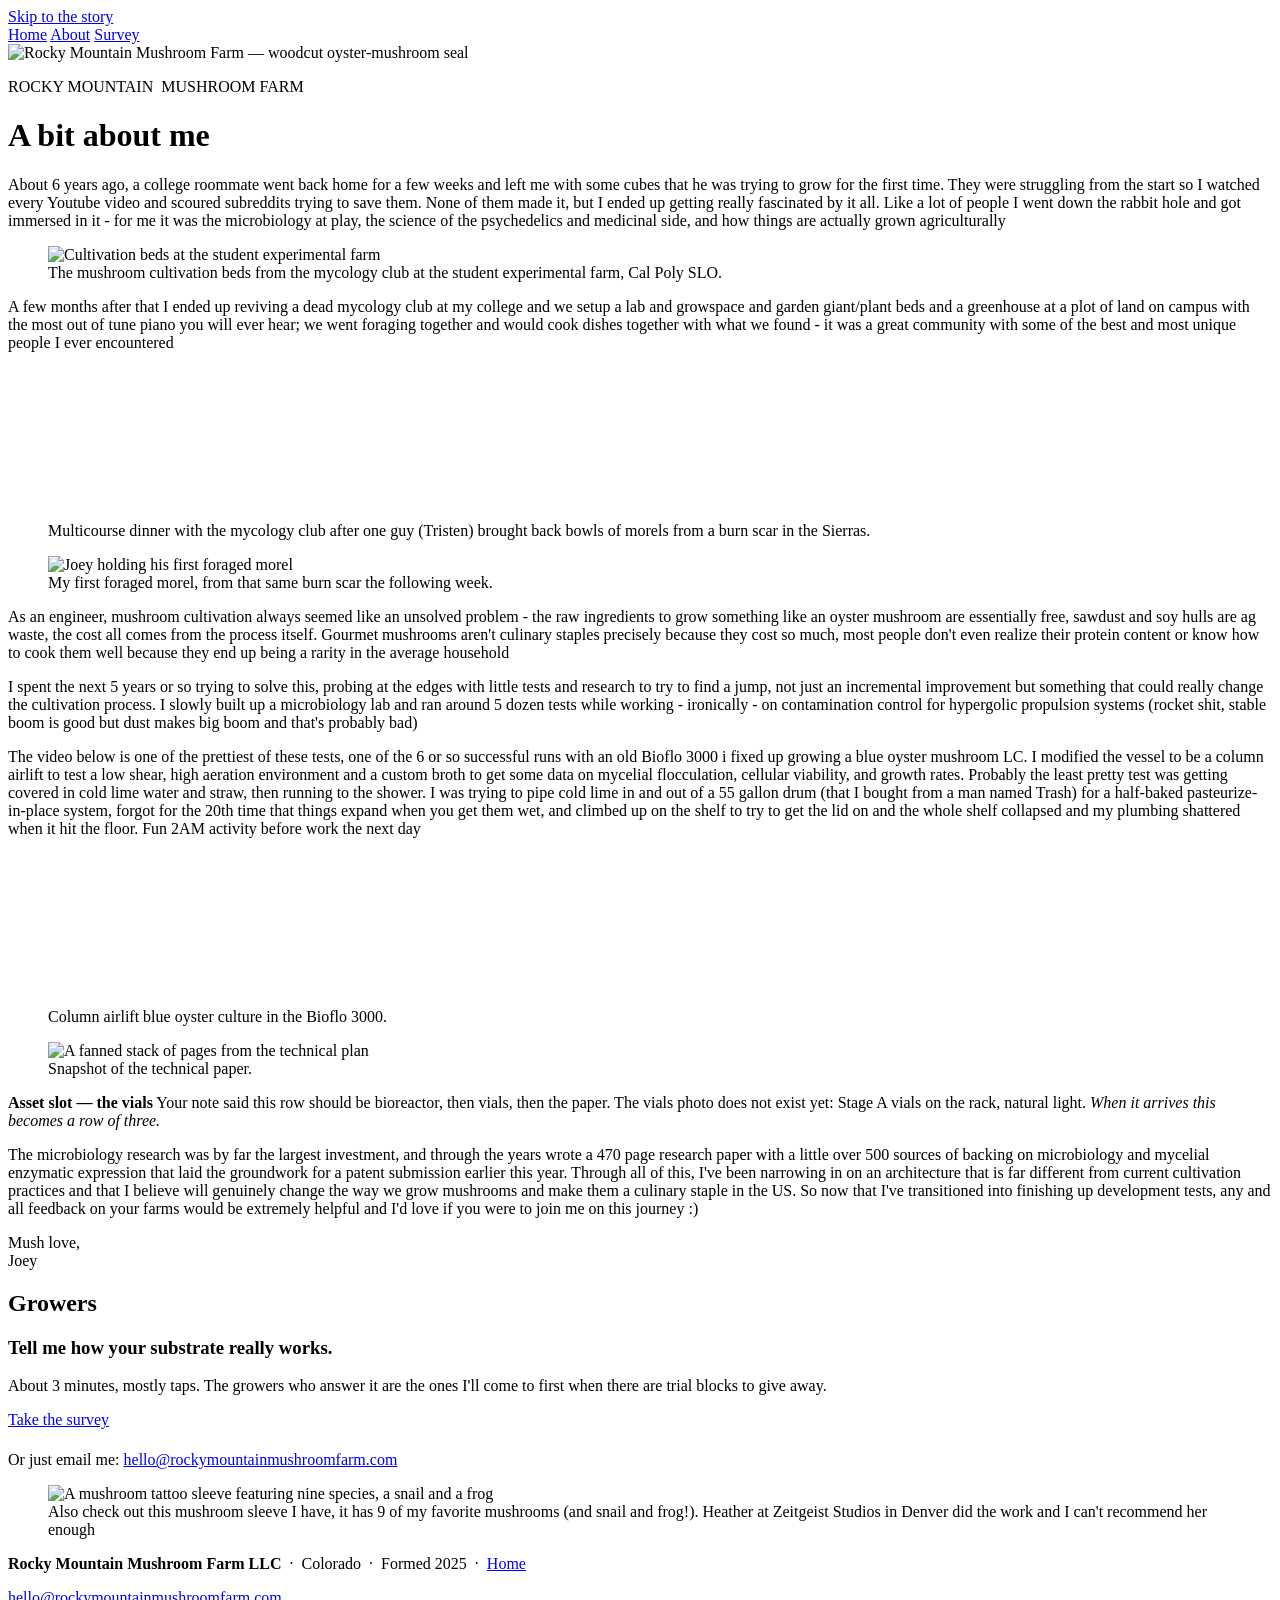
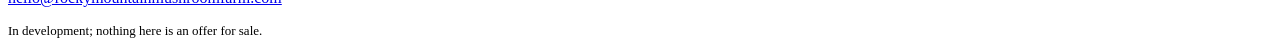
==== commit cca651a1: "Site: About footer, from the pre-print consistency read Co-Authored-By: Claude Opus 5 <noreply@anthr" ====
--- a/about/index.html
+++ b/about/index.html
@@ -165,7 +165,7 @@
 
   <footer>
     <p><strong>Rocky Mountain Mushroom Farm LLC</strong> &nbsp;·&nbsp; Colorado
-       &nbsp;·&nbsp; Est. 2025, formed 2025 &nbsp;·&nbsp;
+       &nbsp;·&nbsp; Formed 2025 &nbsp;·&nbsp;
        <a href="index.html">Home</a></p>
     <p><a href="mailto:hello@rockymountainmushroomfarm.com">hello@rockymountainmushroomfarm.com</a></p>
     <p class="quiet" style="margin-top:12px;font-size:13px">In development; nothing here
